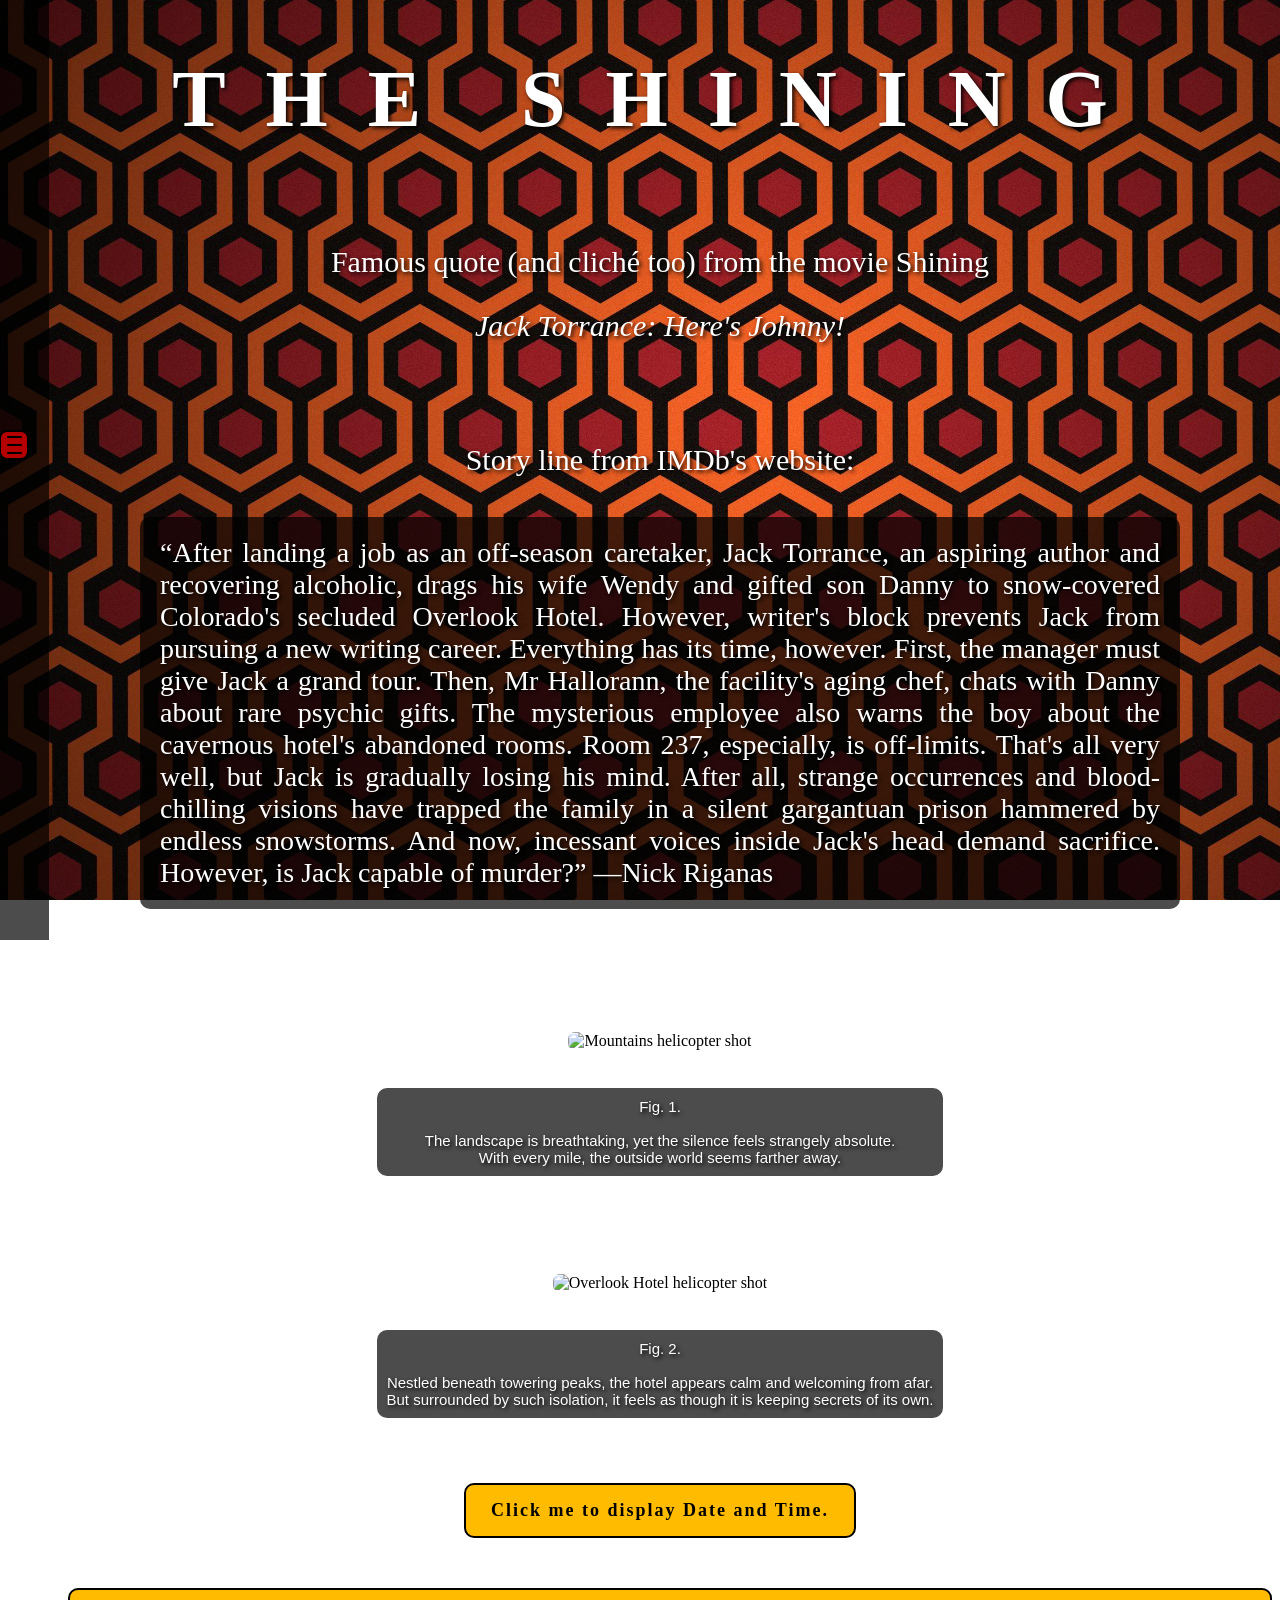
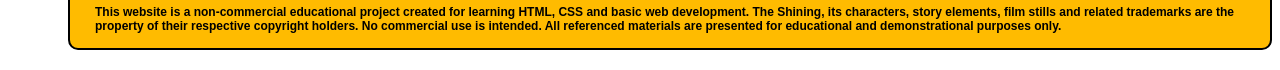
==== index.html @ 297f8adb "Add files via upload Add first complete version of The Shining educational website" ====
<!DOCTYPE html>
<html lang="en">

<head>
    <meta charset="UTF-8">
    <title>THE SHINING - Home Page</title>
    <link rel="stylesheet" href="styles.css">
    <link rel="icon" type="image/x-icon" href="axe.png">
</head>

<body class="home-page">

    <nav class="toc">
        <div class="hamburger">
            <button class="hamburger-button">
                <span></span>
                <span></span>
                <span></span>
            </button>
        </div>
        <div class="menu-links">
            <a href="index.html">Home</a>
            <a href="history.html">Story Introduction</a>
            <a href="actors.html">Actors</a>
            <a href="the_manuscript.html">The Manuscript</a>
            <a href="form.html">Caretaker Application</a>
        </div>
    </nav>
    <header>
        <h1>
            <a href="index.html">THE SHINING</a>
        </h1>
    </header>
    <main>
        <div>
            <p class="big-text">Famous quote (and cliché too) from the movie Shining</p>
            <blockquote class="big-quote">
                Jack Torrance: Here's Johnny!
            </blockquote>
            <p class="big-text">Story line from IMDb's website:</p>
            <blockquote class="medium-quote">
                <q>After landing a job as an off-season caretaker, Jack Torrance, an aspiring author and recovering
                    alcoholic,
                    drags his wife Wendy and gifted son Danny to snow-covered Colorado's secluded Overlook Hotel.
                    However, writer's
                    block prevents Jack from pursuing a new writing career. Everything has its time, however. First, the
                    manager
                    must give Jack a grand tour. Then, Mr Hallorann, the facility's aging chef, chats with Danny about
                    rare psychic
                    gifts. The mysterious employee also warns the boy about the cavernous hotel's abandoned rooms. Room
                    237,
                    especially, is off-limits. That's all very well, but Jack is gradually losing his mind. After all,
                    strange
                    occurrences and blood-chilling visions have trapped the family in a silent gargantuan prison
                    hammered by endless
                    snowstorms. And now, incessant voices inside Jack's head demand sacrifice. However, is Jack capable
                    of murder?</q>
                —Nick Riganas
            </blockquote>
        </div>
        <div>
            <div class="image-wrapper">
                <div class="image-container">
                    <img src="images/mountains.jpg" alt="Mountains helicopter shot" class="large-img">
                    <p class="img_caption">Fig. 1.<br><br> The landscape is breathtaking, yet the silence feels
                        strangely absolute.<br> With every mile, the
                        outside world seems farther away.</p>
                    <img src="images/overlook_hotel.jpg" alt="Overlook Hotel helicopter shot" class="large-img">
                    <p class="img_caption">Fig. 2.<br><br> Nestled beneath towering peaks, the hotel appears calm and
                        welcoming from afar.<br> But
                        surrounded by such isolation, it feels as though it is keeping secrets of its own.</p>
                </div>
            </div>
        </div>
        <div>
            <button type="button" onclick="
                document.getElementById('demo').innerHTML = Date()
                setTimeout(function() {
                document.getElementById('demo').innerHTML = '';
                }, 10000);
            " class="date-button">Click me to display Date and Time.
            </button>
            <p id="demo"></p>
        </div>
    </main>
    <footer>
        This website is a non-commercial educational project created for learning HTML, CSS and basic web development.

        The Shining, its characters, story elements, film stills and related trademarks are the property of their
        respective copyright holders.

        No commercial use is intended. All referenced materials are presented for educational and demonstrational
        purposes only.
    </footer>

</body>

</html>
---- styles.css ----
/* ======================================
    PAGE BACKGROUNDS
====================================== */

.home-page {
  background-image: url('images/carpet_1.jpg');
  background-attachment: fixed;
  background-size: cover;
  padding-left: 40px;
}

.story-introduction-page {
  background-image: url('images/carpet_2.jpg');
  background-attachment: fixed;
  background-size: cover;
  padding-left: 40px;
}

.actors-page {
  background-image: url('images/mountain_road.jpg');
  background-attachment: fixed;
  background-size: cover;
  padding-left: 40px;
}

.the-manuscript-page {
  background-image: url('images/maze.jpg');
  background-attachment: fixed;
  background-size: cover;
  padding-left: 40px;
}

.application-page {
  background-image: url('images/photos.jpg');
  background-attachment: fixed;
  background-size: cover;
  padding-left: 40px;
}

/* ======================================
    GLOBAL TYPOGRAPHY
====================================== */

h1 {
  color: white;
  font-family: Georgia, 'Times New Roman', Times, serif;
  font-size: 80px;
  text-align: center;
  margin-bottom: 100px;
  letter-spacing: 40px;
  text-shadow: 2px 2px 4px black;
}

h1 a {
  color: inherit;
  text-decoration: none;
}

h2 {
  color: white;
  font-family: Georgia, 'Times New Roman', Times, serif;
  font-size: 60px;
  text-align: center;
  margin-bottom: 80px;
  letter-spacing: 10px;
  text-shadow: 2px 2px 4px black;
}

h3 {
  color: white;
  font-family: Georgia, 'Times New Roman', Times, serif;
  font-size: 25px;
  text-align: center;
  margin-bottom: 40px;
  letter-spacing: 5px;
  text-shadow: 2px 2px 4px black;
}

h4 {
  color: white;
  font-family: Georgia, 'Times New Roman', Times, serif;
  font-size: 20px;
  text-align: left;
  margin-bottom: 45px;
  letter-spacing: 3px;
  text-shadow: 2px 2px 4px black;
  border-bottom: 2px solid rgb(180, 0, 0);
  padding-bottom: 10px;
}

.big-text {
  color: white;
  font-family: Georgia, 'Times New Roman', Times, serif;
  font-size: 30px;
  text-align: center;
  text-shadow: 2px 2px 4px black;
}

.medium-text {
  color: white;
  font-family: Georgia, 'Times New Roman', Times, serif;
  max-width: 1000px;
  margin: 0 auto;
  font-size: 17px;
  text-align: center;
  text-shadow: 2px 2px 4px black;
}

.big-quote {
  color: #ffffff;
  font-family: Georgia, 'Times New Roman', Times, serif;
  font-style: italic;
  font-size: 30px;
  text-align: center;
  text-shadow: 2px 2px 4px black;
  margin-bottom: 100px;
}

.medium-quote {
  color: #ffffff;
  font-family: Georgia, 'Times New Roman', Times, serif;
  font-size: 28px;
  text-align: justify;
  max-width: 1000px;
  margin: 0 auto;
  margin-top: 40px;
  margin-bottom: 40px;
  text-shadow: 2px 2px 4px black;
  background-color: rgb(0, 0, 0, 0.7);
  padding: 20px;
  border-radius: 10px;
}

.quote-signature {
  color: white;
  font-family: Verdana, Geneva, Tahoma, sans-serif;
  font-size: 12px;
  text-align: left;
  text-shadow: 2px 2px 4px black;
  margin-left: 20px;
  margin-bottom: 20px;
}

.date-button {
    display: block;
    margin: 50px auto;
    background-color: rgb(255, 187, 0);
    color: rgb(0, 0, 0);
    font-family: Georgia, serif;
    font-size: 18px;
    font-weight: bold;
    letter-spacing: 2px;
    padding: 15px 25px;
    border: 2px solid black;
    border-radius: 10px;
    cursor: pointer;
    transition: all 0.3s ease;
}

.date-button:hover {
    background-color: rgb(255, 187, 0);
    transform: scale(1.05);
    box-shadow: 0 0 15px rgba(255, 187, 0, 0.8);
}

#demo {
    color: white;
    font-family: Verdana, sans-serif;
    font-size: 20px;
    text-align: center;
    text-shadow: 2px 2px 4px black;
    margin-top: 30px;
}

footer {
  color: rgb(0, 0, 0);
  font-family: Verdana, Geneva, Tahoma, sans-serif;
  font-size: 12px;
  text-align: left;
  font-weight: 600;
  margin-top: 40px;
  margin-left: 20px;
  margin-bottom: 20px;
  background-color: rgb(255, 187, 0);
  border: 2px solid black;
  border-radius: 10px;
  padding: 15px 25px;
}

/* ======================================
    IMAGES
====================================== */

.image-wrapper {
  text-align: center;
}

.image-container {
  display: inline-block;
  text-align: center;
  margin-left: auto;
  margin-right: auto;
}

.large-img {
  width: 1100px;
  height: 800px;
  object-fit: cover;
  border: 3px solid white;
  border-radius: 10px;
  margin-top: 80px;
  margin-bottom: 20px;
}

.medium-img {
  width: 400px;
  height: 270px;
  display: block;
  object-fit: cover;
  margin-left: auto;
  margin-right: auto;
  border: 3px solid rgb(255, 255, 255);
  border-radius: 10px;
  margin-top: 80px;
  margin-bottom: 20px;
}

.small-img {
  width: 400px;
  height: 230px;
  object-fit: cover;
  border: 3px solid white;
  border-radius: 10px;
  margin-top: 80px;
  margin-bottom: 20px;
}

.img_caption {
  color: white;
  font-family: Verdana, Geneva, Tahoma, sans-serif;
  font-size: 15px;
  text-shadow: 2px 2px 4px black;
  background-color: rgb(0, 0, 0, 0.7);
  padding: 10px;
  border-radius: 10px;
}

/* ======================================
    SIDEBAR NAVIGATION
====================================== */

.toc {
  position: fixed;
  left: 0;
  top: 0;
  height: 100vh;
  display: flex;
  flex-direction: column;
  justify-content: center;
  padding: 20px;
  background-color: rgb(0, 0, 0, 0.7);
  transform: translateX(-30%);
  transition: transform 1.5s ease;
  z-index: 1000;
}

.toc:hover {
  transform: translateX(0);
}

.toc:hover .menu-links {
  display: flex;
  flex-direction: column;
  justify-content: center;
}

.toc:hover .hamburger {
  visibility: hidden;
}

.toc a {
  display: block;
  color: white;
  font-family: Garamond, serif;
  font-size: 20px;
  font-weight: bold;
  text-transform: uppercase;
  letter-spacing: 4px;
  margin: 20px 0;
  text-decoration: none;
  transition: color 0.3s;
}

.toc a:hover {
  color: rgb(243, 5, 5);
}

.hamburger {
  margin-bottom: 50px;
}

.hamburger-button {
  width: 30px;
  height: 30px;
  background-color: rgb(180, 0, 0);
  border: 2px solid black;
  border-radius: 8px;
  cursor: pointer;
  display: flex;
  flex-direction: column;
  justify-content: center;
  gap: 6px;
}

.hamburger-button span {
  display: block;
  width: 15px;
  height: 2px;
  background-color: black;
  margin-left: auto;
  margin-right: auto;
  border-radius: 1px;
}

.menu-links {
  display: none;
  padding: 20px;
}

/* ======================================
    STORY INTRODUCTION PAGE
====================================== */

.character-presentation {
  display: flex;
  flex-direction: row;
  justify-content: center;
  gap: 60px;
  row-gap: 5px;
  flex-wrap: wrap;
}

.character {
  text-align: center;
}

/* ======================================
    ACTORS PAGE
====================================== */

.actors-grid {
  display: flex;
  flex-wrap: wrap;
  justify-content: center;
  gap: 40px;
}

.actor-card {
  text-align: center;
  background-color: rgba(0, 0, 0, 0.7);
  border-radius: 10px;
  padding: 20px;
  width: 600px;
}

.actor-card a {
  display: block;
  color: white;
  font-family: Georgia, 'Times New Roman', Times, serif;
  font-size: 12px;
  font-weight: bold;
  margin: 20px 20px 30px 20px;
  text-decoration: none;
  transition: color 0.3s;
  text-shadow: 2px 2px 4px black;
}

.actor-card a:hover {
  color: rgb(243, 5, 5);
}

.actor-note {
  color: white;
  font-family: Verdana, Geneva, Tahoma, sans-serif;
  font-size: 17px;
  text-align: justify;
  text-shadow: 2px 2px 4px black;
  margin-left: 20px;
  margin-bottom: 20px;
}

/* ======================================
    MANUSCRIPT PAGE
====================================== */

.manuscript-page {
  width: 800px;
  min-height: 1100px;
  text-align: center;
  margin: 50px auto;
  background-color: rgb(235, 212, 144);
  padding: 80px;
  box-shadow: 0 0 20px black;
}

.manuscript-page pre {
  font-family: "Courier Prime", monospace;
  font-size: 15px;
  line-height: 1.4;
  white-space: pre;
}

.code-page {
  text-align: left;
}

.code-page pre {
  font-family: "Courier Prime", monospace;
  font-size: 15px;
  line-height: 1.4;
  white-space: pre;
}

/* ======================================
    APPLICATION PAGE
====================================== */

.application-card {
  background-color: rgba(0, 0, 0, 0.7);
  border-radius: 10px;
  padding: 20px;
  width: 750px;
  margin: 40px auto;
}

.application-note {
  color: white;
  font-family: Verdana, Geneva, Tahoma, sans-serif;
  font-size: 17px;
  text-align: justify;
  text-shadow: 2px 2px 4px black;
  margin-bottom: 20px;
}

.form-box {
  max-width: 900px;
  margin: 0 auto;
  text-align: center;
}

.form-label {
  display: inline-block;
  width: 600px;
  text-align: left;
  color: white;
  font-family: Verdana, Geneva, Tahoma, sans-serif;
  font-size: 15px;
  text-shadow: 2px 2px 4px black;
  vertical-align: middle;
}

.form-box input[type="text"],
.form-box input[type="email"],
.form-box input[type="tel"],
.form-box input[type="date"],
.form-box input[type="number"] {
  display: block;
  text-align: center;
  margin: 0 auto;
  width: 550px;
  padding: 10px;
  border-radius: 6px;
  border: 1px solid gray;
  font-size: 15px;
}

.form-box textarea {
  display: block;
  margin: 0 auto;
  width: 500px;
  max-width: 100%;
  padding: 10px;
  border-radius: 6px;
  border: 1px solid gray;
  font-size: 15px;
  resize: vertical;
}

.form-box input[type="radio"] {
  margin-right: 10px;
}

.form-radio {
  display: inline-block;
  vertical-align: middle;
  margin-right: 10px;
}

.radio-label {
  display: inline-block;
  width: 120px;
  text-align: left;
  color: white;
  font-family: Verdana, Geneva, Tahoma, sans-serif;
  font-size: 15px;
  text-shadow: 2px 2px 4px black;
  vertical-align: middle;
}

.input-example {
  display: block;
  text-align: center;
  color: white;
  font-family: Verdana, Geneva, Tahoma, sans-serif;
  font-size: 12px;
  text-shadow: 2px 2px 4px black;
  padding: 10px;
  border-radius: 10px;
}

.form-reset-button {
  background-color: rgb(180, 0, 0);
  color: white;
  border: none;
  border-radius: 8px;
  padding: 12px 20px;
  font-size: 16px;
  font-weight: bold;
  cursor: pointer;
  transition: all 0.3s ease;
}

.form-reset-button:hover {
  background-color: rgb(243, 5, 5);
  transform: scale(1.05);
  box-shadow: 0 0 15px rgba(243, 5, 5, 0.8);
}

.form-submit-button {
  background-color: rgb(255, 196, 0);
  color: rgb(0, 0, 0);
  border: none;
  border-radius: 8px;
  padding: 12px 20px;
  font-size: 16px;
  font-weight: bold;
  cursor: pointer;
  transition: all 0.3s ease;
}

.form-submit-button:hover {
  background-color: rgb(255, 196, 0);
  transform: scale(1.05);
  box-shadow: 0 0 15px rgba(255, 196, 0, 0.8);
}
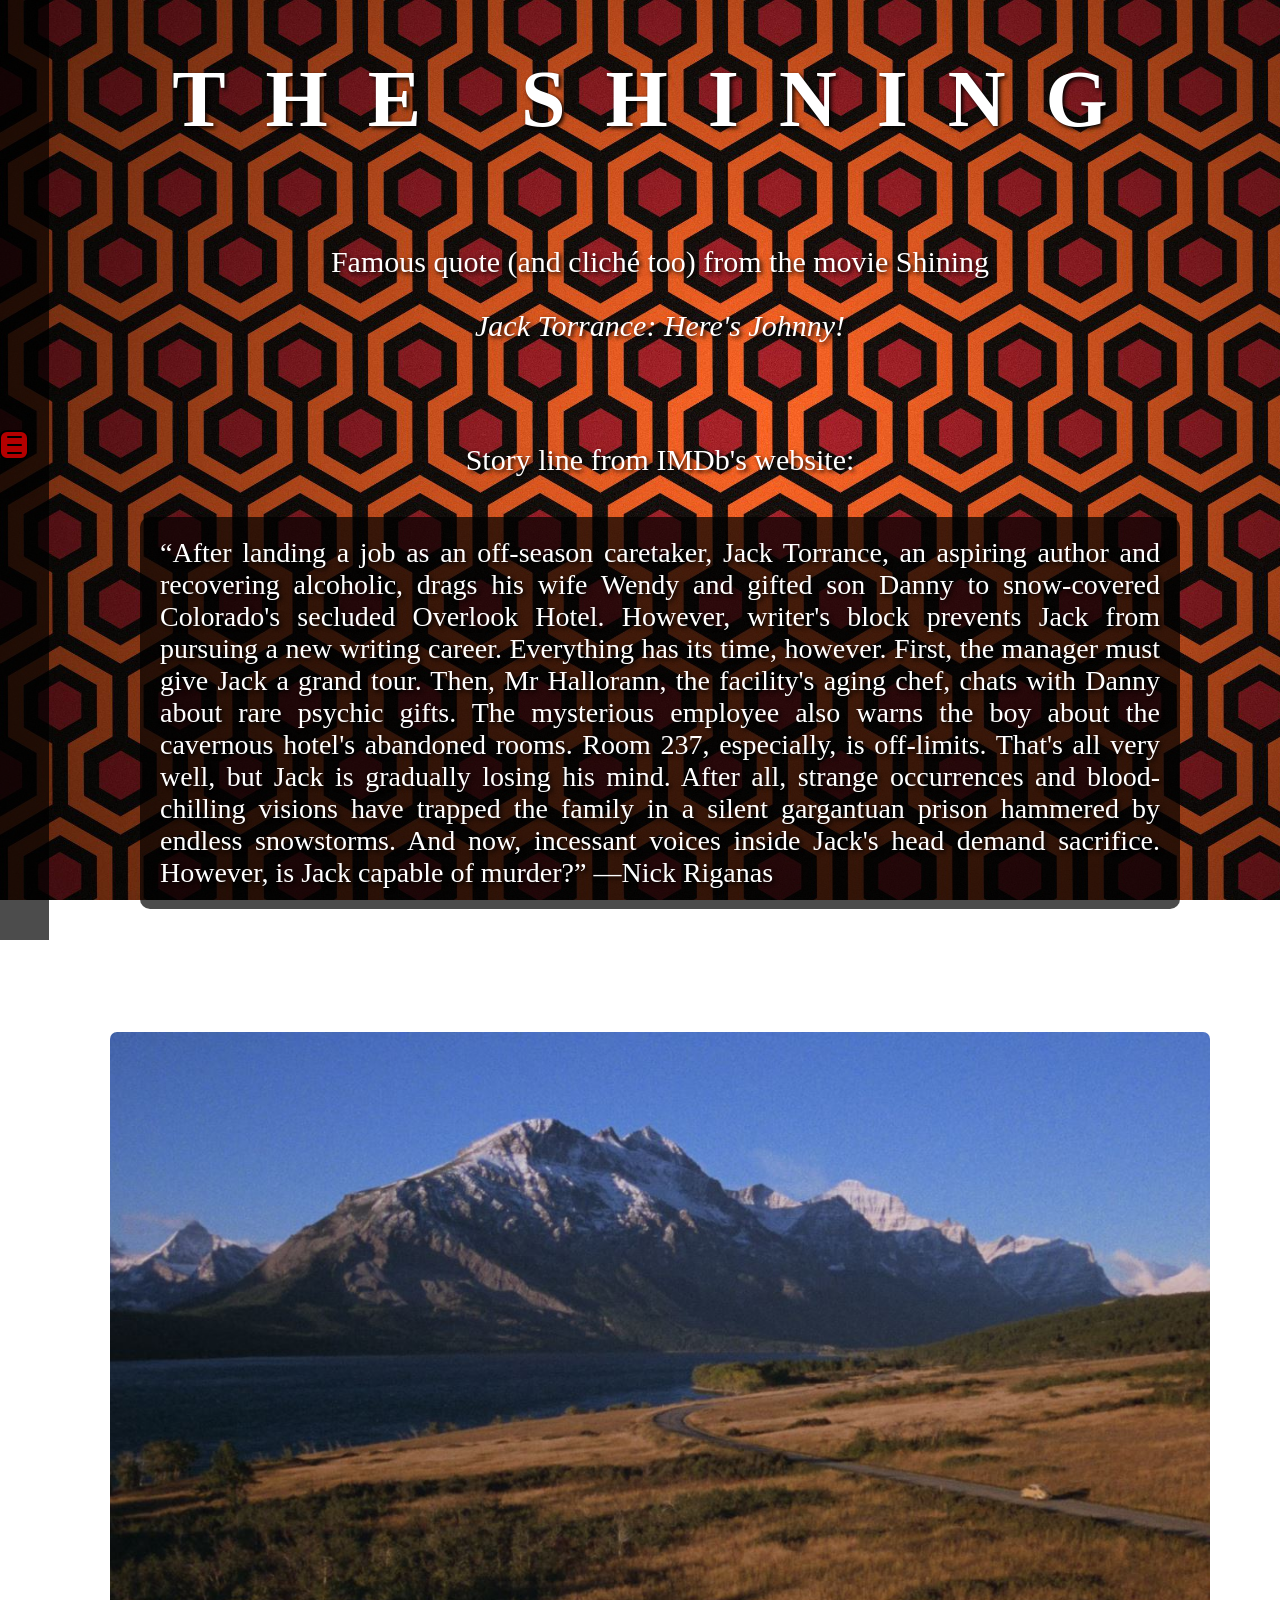
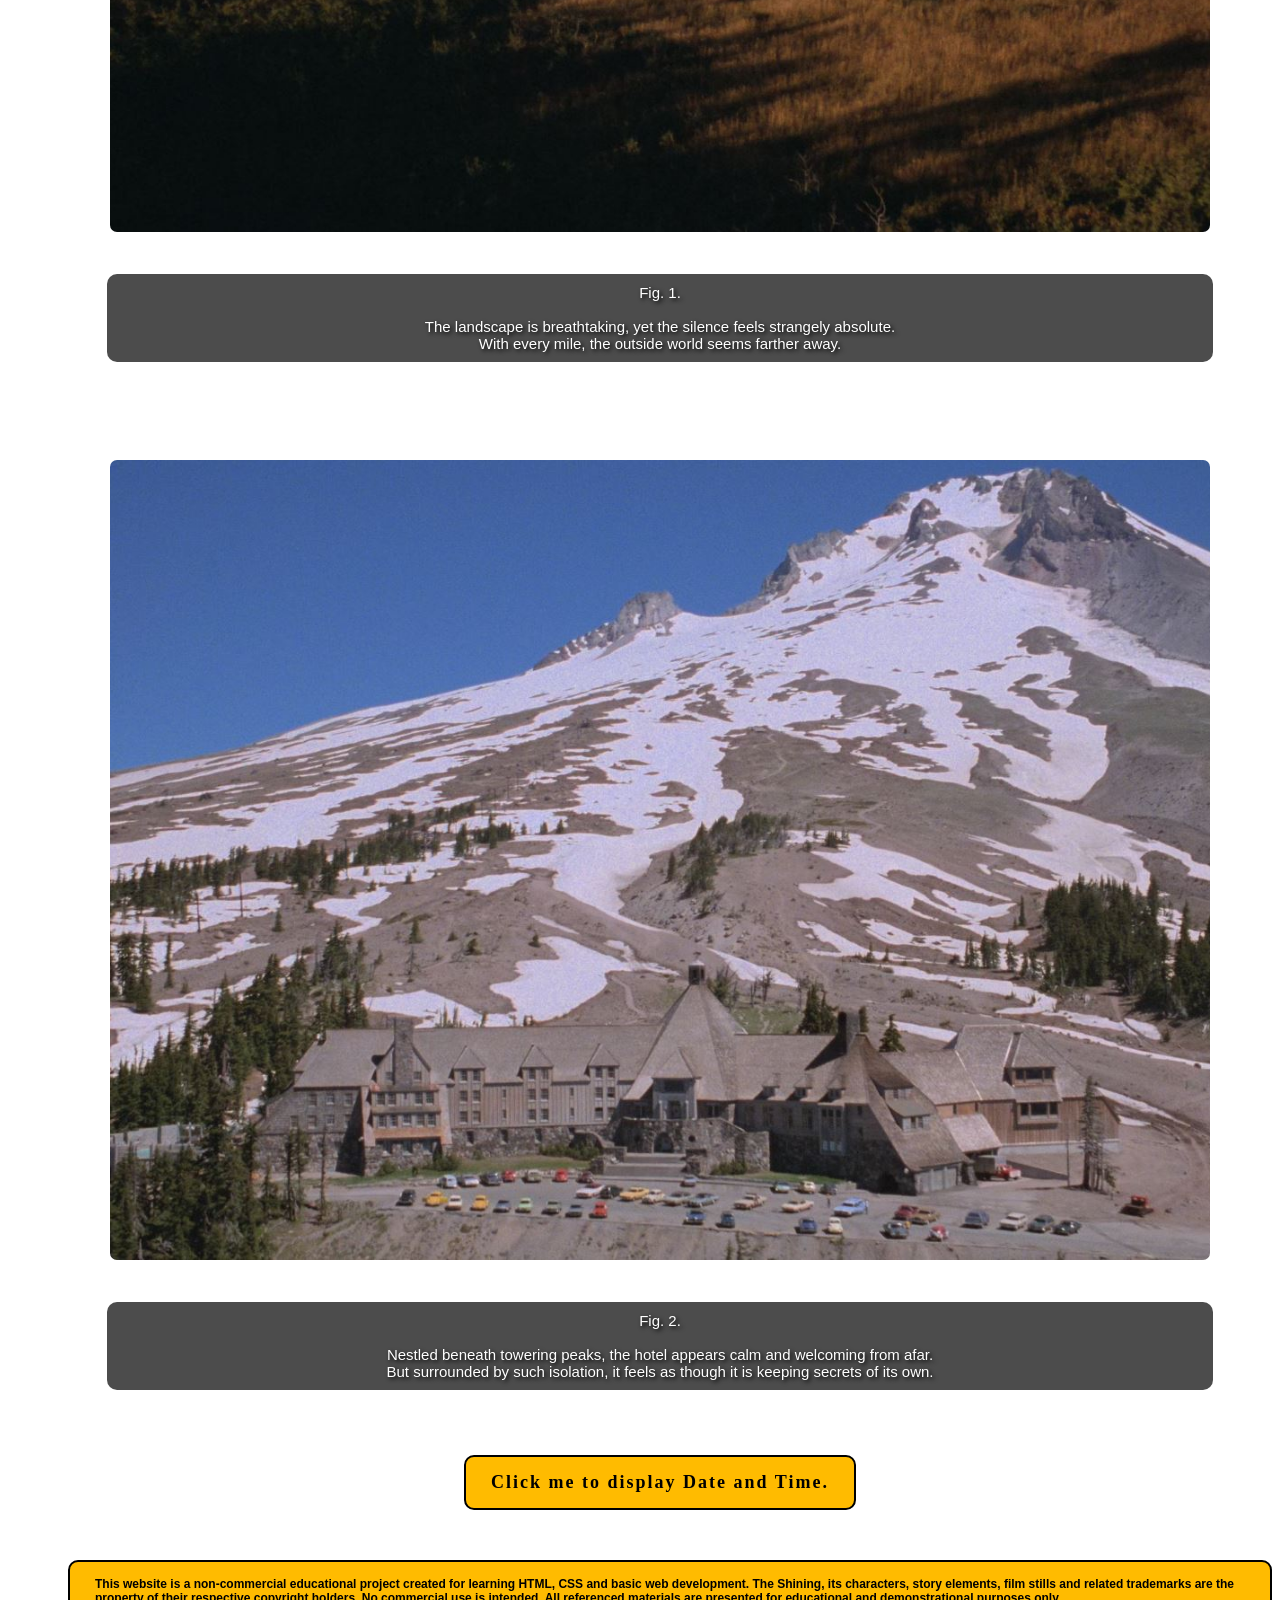
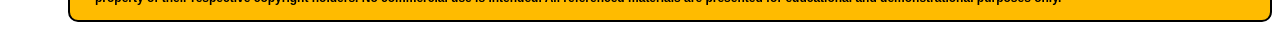
==== commit d4961112: "Fix icon path and format HTML structure Updated the icon path and fixed HTML formatting." ====
--- a/index.html
+++ b/index.html
@@ -5,7 +5,7 @@
     <meta charset="UTF-8">
     <title>THE SHINING - Home Page</title>
     <link rel="stylesheet" href="styles.css">
-    <link rel="icon" type="image/x-icon" href="axe.png">
+    <link rel="icon" type="image/x-icon" href="images/axe.png">
 </head>
 
 <body class="home-page">
@@ -95,4 +95,4 @@
 
 </body>
 
-</html>+</html>
